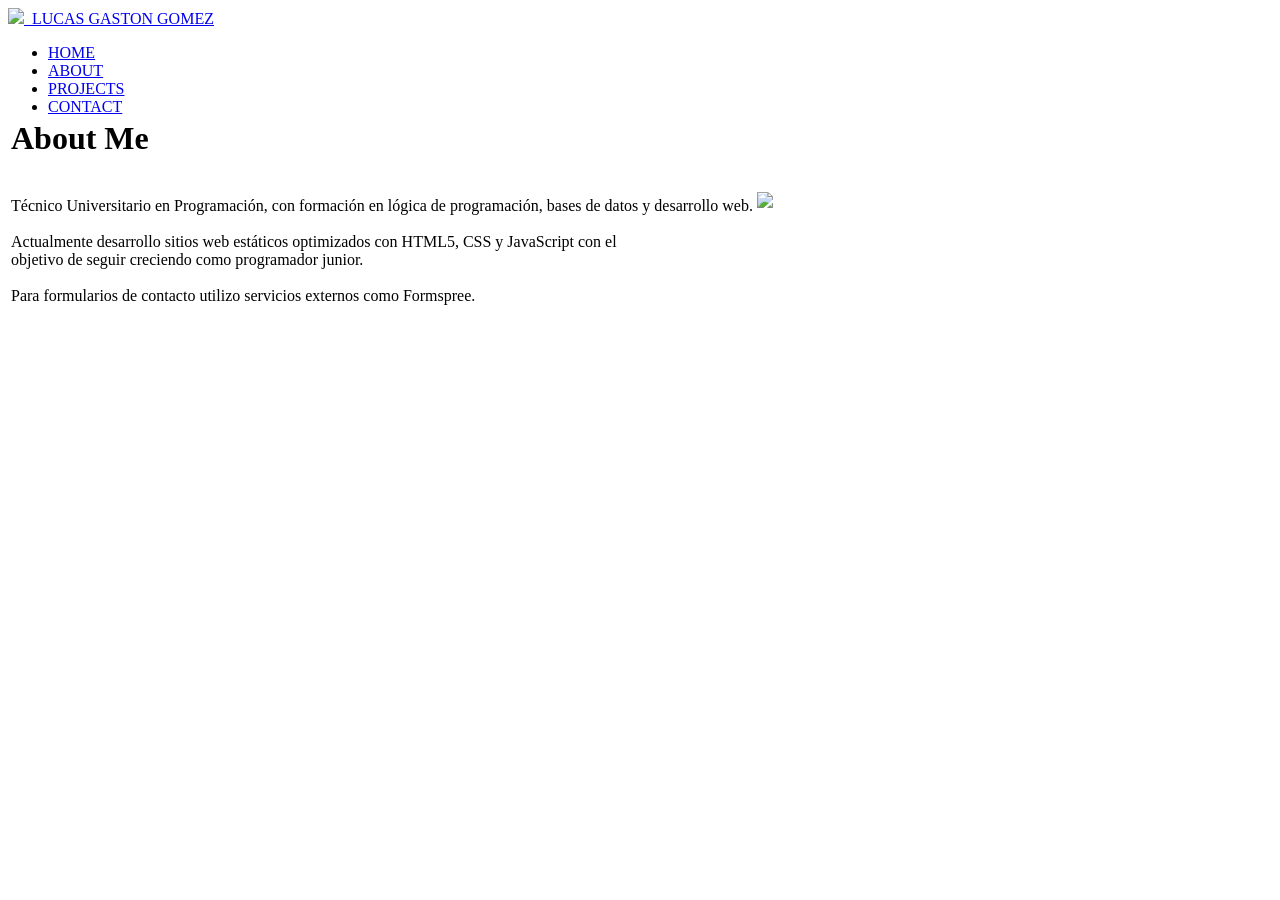
==== About.html @ ce9e9d08 "Add files via upload" ====
<!DOCTYPE html>
<html lang="es">
<head>
<meta charset="UTF-8">
<meta name="viewport" content="width=device-width, initial-scale=1.0">
<link rel="stylesheet" href="css/Principal.css">
<link rel="stylesheet" href="css/Perfil.css">
<link rel="stylesheet" href="css/About.css">
<!-- Estilos de fuentes de Google Fonts -->
<link rel="preconnect" href="https://fonts.googleapis.com">
<link rel="preconnect" href="https://fonts.gstatic.com" crossorigin>
<!-- Estilo de fuente: 'Roboto' -->
<link href="https://fonts.googleapis.com/css2?family=Roboto:wght@400;700&family=Fira+Code:wght@400;500&display=swap" rel="stylesheet">
<title>About</title>
</head>
<body class="body3">
<div class="divCabecera" style="height: 88px; ">
	<a class="hijo mover-izquierda2" href="Perfil.html"><img class="editImagen" src="contenido/FotoLucas.jpg">&nbsp;&nbsp;LUCAS GASTON GOMEZ</a>
	
	<ul class="mover-derecha2">
	<li><a href="Principal.html">HOME</a></li>
	<li><a href="About.html">ABOUT</a></li>
	<li><a href="Proyectos.html">PROJECTS</a></li>
	<li><a href="Contact.html">CONTACT</a></li>
	</ul>
</div>

<table class="tableAbout">
<tr>
<td>
<h1 class="h1About">About Me</h1> 
<br>
Técnico Universitario en Programación, con formación en lógica de programación, bases de datos y desarrollo web.
<br><br>
Actualmente desarrollo sitios web estáticos optimizados con HTML5, CSS y JavaScript con el 
<br>
objetivo de seguir creciendo como programador junior.
<br><br>
Para formularios de contacto utilizo servicios externos como Formspree.
</td>

<td class="tdMod">
<img class="imgAbout" src="contenido/FotoLucas.jpg">
</td>
</tr>


</table>


</body>
</html>
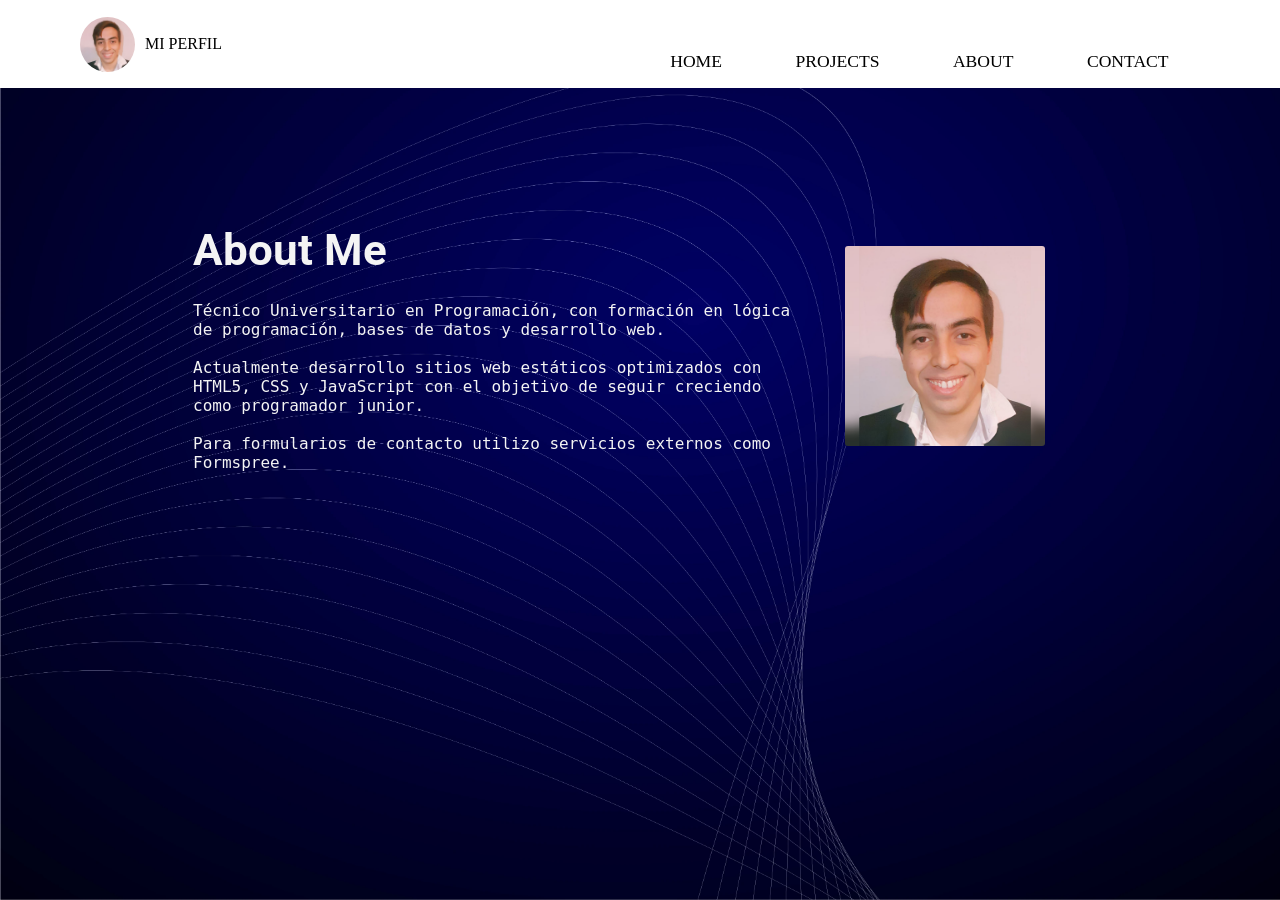
==== commit 34fe06d5: "Modificación de estilos de fuentes" ====
--- a/About.html
+++ b/About.html
@@ -10,33 +10,50 @@
 <link rel="preconnect" href="https://fonts.googleapis.com">
 <link rel="preconnect" href="https://fonts.gstatic.com" crossorigin>
 <!-- Estilo de fuente: 'Roboto' -->
-<link href="https://fonts.googleapis.com/css2?family=Roboto:wght@400;700&family=Fira+Code:wght@400;500&display=swap" rel="stylesheet">
+<link href="https://fonts.googleapis.com/css2?family=Poppins:wght@600&family=Roboto:wght@400&display=swap" rel="stylesheet">
+<link href="https://fonts.googleapis.com/css2?family=Audiowide&display=swap" rel="stylesheet">
 <title>About</title>
 </head>
 <body class="body3">
-<div class="divCabecera" style="height: 88px; ">
-	<a class="hijo mover-izquierda2" href="Perfil.html"><img class="editImagen" src="contenido/FotoLucas.jpg">&nbsp;&nbsp;LUCAS GASTON GOMEZ</a>
-	
-	<ul class="mover-derecha2">
-	<li><a href="Principal.html">HOME</a></li>
-	<li><a href="About.html">ABOUT</a></li>
-	<li><a href="Proyectos.html">PROJECTS</a></li>
-	<li><a href="Contact.html">CONTACT</a></li>
-	</ul>
-</div>
+<header class="divCabecera">
+  <a class="logo" href="Perfil.html">
+    <img class="editImagen" src="contenido/FotoLucas.jpg" alt="Lucas">
+    <span>MI PERFIL</span>
+  </a>
+
+<!-- Botón Burger (solo móvil) -->
+
+    <!-- Menú de navegación -->
+   
+<nav>
+
+      <!-- The hamburger menu -->
+       <input type="checkbox" id="valido">
+      <label class="btnBurger" for="valido"><img src="contenido/menu-burger.svg" class="imgMenu"></label>
+      <ul>
+        <li class="liFirst"><a href="index.html">HOME</a></li>
+        <li><a href="Proyectos.html">PROJECTS</a></li>
+        <li><a href="About.html">ABOUT</a></li>
+        <li class="liLast"><a href="Contact.html">CONTACT</a></li>
+      </ul>
+
+    </nav>
+  </header>
 
 <table class="tableAbout">
 <tr>
 <td>
 <h1 class="h1About">About Me</h1> 
 <br>
+<p>
 Técnico Universitario en Programación, con formación en lógica de programación, bases de datos y desarrollo web.
 <br><br>
 Actualmente desarrollo sitios web estáticos optimizados con HTML5, CSS y JavaScript con el 
-<br>
 objetivo de seguir creciendo como programador junior.
 <br><br>
 Para formularios de contacto utilizo servicios externos como Formspree.
+</p>
+
 </td>
 
 <td class="tdMod">
--- a/css/Principal.css
+++ b/css/Principal.css
@@ -0,0 +1,528 @@
+@charset "UTF-8";
+
+*{
+	margin:0;
+	box-sizing: border-box;
+}
+
+body{
+	background-image:url('Fondo.webp');
+	background-size: cover; /* Image will cover the entire element */
+  background-repeat: no-repeat; /* Image will not repeat */
+  background-attachment:fixed; /*Sirve para que la imagen quede fija al momento de ir bajando */
+  min-height: 100vh;
+}
+
+.editImagen{
+	width:55px;
+	height:55px;
+	border-radius:50px;
+}
+
+
+
+.divCabecera {
+  background-color: #fff;
+  min-height: 88px;
+  display: flex;
+  align-items: center;
+  justify-content: space-between;
+  padding: 0 5%;
+}
+
+
+/* REEMPLAZA AL .hijo */
+.logo {
+  display: flex;
+  align-items: center;
+  gap: 10px;
+  text-decoration: none;
+  font-family: fantasy;
+  color: #000;
+  transition-duration: 0.3s;
+  padding: 8px 16px;
+  border-radius: 4px;
+}
+
+.logo:hover{
+	background-color:#00006a;
+	color:#ffffff;
+	 transform: scale(1.05);
+}
+
+.logo:active{
+	background-color:#00006a;
+	color:#ffffff;
+	 transform: scale(1.0);	
+}
+
+
+
+/* 📍 Modificadores reutilizables */
+.mover-izquierda {
+  left: 25%;               /* mueve hacia la izquierda */
+  transform: translate(-50%, -50%);
+}
+
+.mover-derecha {
+  left: 75%;               /* mueve hacia la derecha */
+  transform: translate(-50%, -50%);
+}
+
+.centrar {
+  left: 50%;               /* centro */
+  transform: translate(-50%, -50%);
+}
+
+/**
+position: relative en el contenedor → define el área donde se moverá el hijo.
+
+position: absolute en el hijo → permite ubicarlo exactamente donde quieras.
+
+top: 50%; left: 50%; transform: translate(-50%, -50%) → centra el elemento.
+
+Cambiando solo left, lo puedes mover a la izquierda o derecha sin perder el centrado vertical.
+**/
+
+/* CLASES ALTERNATIVAS */
+.mover-izquierda2{
+  left: 12%;               /* mueve hacia la izquierda */
+  transform: translate(-50%, -50%);	
+}
+
+.mover-derecha2{
+	left:80%;
+	transform:translate(-50%,9%);
+}
+
+.centrar2{
+	left:20%;
+	transform:translate(-50%,-50%);
+}
+
+
+
+
+/* REEMPLAZA AL ul*/
+.menu {
+  display: flex;
+  list-style: none;
+  gap: 15px;
+}
+
+/*
+.menu a {
+  padding: 12px 18px;
+  border-radius: 6px;
+  transition-duration: 0.3s;
+}
+
+.menu a:hover{
+	background-color:#00006a;
+	color:#ffffff;
+}
+
+
+li{
+	border-radius:6px;
+	display:inline-block;
+	margin-right:10px;
+}
+
+
+li a{
+	text-decoration:none;
+	background-color:#ffffff;
+	color:#000000;
+	font-family:fantasy;
+	font-size:1.1rem;
+	font-style:normal;
+	padding:15px 20px;
+	border-radius:6px 6px 0px 0px;
+	transition: all 0.3s ease-in-out;
+}
+
+li a:hover{
+	background-color:#00006a;
+	color:#ffffff;
+}
+*/
+
+.divRedes {
+  position: fixed;
+  left: 0;
+  top: 30%;
+  width: 55px;
+  height:250px;
+  background-color: #ffffff;   /* 👈 COLOR RESTAURADO */
+  border-top-right-radius: 6px;
+  border-bottom-right-radius: 6px;
+  display: flex;
+  flex-direction: column;
+  align-items: center;
+  gap: 10px;
+  padding: 10px 0;
+  z-index: 1000;
+}
+
+
+
+.designRed {
+  width: 40px;
+  height: 40px;
+  background-color: #ffffff;
+  display: flex;
+  align-items: center;
+  justify-content: center;
+  border-radius: 6px;
+  transition: 0.3s;
+}
+
+.designRed:hover {
+  background-color: #c9c9c9;
+  transform: scale(1.1);
+}
+
+.editRed {
+  width: 24px;
+  height: 24px;
+}
+
+.buttonRed{
+	 cursor:pointer;
+	 border-style:none;
+	 border-radius:6px;
+	 transition-duration: 0.3s;
+}
+
+.buttonRed:hover{
+transform:  scale(1.1);
+background-color: #c9c9c9;
+}
+
+
+ .tdRedes{
+    position: relative;
+    justify-items: center;
+
+  }
+
+  .trRedes{
+      display:flex;
+  flex-direction: column;
+  flex-wrap: wrap;
+  gap:20px;
+  }
+
+.tableRedes{
+  position: relative;
+  margin:0;
+  padding:0;
+  width: 100%;
+}
+
+
+
+
+
+.divCentral{
+	font-family:'Roboto', sans-serif;
+	font-size:1.1rem;
+	position:absolute;
+	top:50%;
+	left:50%;
+	transform:translate(-50%,-50%);
+	max-width:700px;
+	width:90%;
+	text-align:center;
+}
+
+p{
+	font-size:1rem;
+	font-family:'Fira code', monospace;
+}
+
+.buttonProjects{
+	background-color:#fac205;
+	font-size:1rem;
+	padding:10px 40px;
+	border-radius:4px;
+	border:none;
+	cursor:pointer;
+	transition: 0.3s;
+	font-family:fantasy;
+	text-decoration:none;
+	color:#000000;
+}
+
+.buttonProjects:hover{
+	background-color:#000000;
+	color:#fac205;
+	transform:scale(1.1);
+}
+
+.buttonProjects:active{
+	background-color:#fac205;
+	color:#000000;
+	transform:scale(1.0);
+}
+
+
+.btnBurger{
+  display: none;
+  background-color:#fac205;
+}
+
+.imgMenu{
+	width:26px;
+	height:26px;
+}
+
+ul{
+    display: flex;
+  list-style: none;
+  gap: 10px;
+  justify-content: center;
+  position: relative;
+  transform: translate(-10%,80%);
+}
+
+li{
+  display: inline-block;
+  margin-right: 5%;
+}
+
+li a{
+	text-decoration:none;
+	background-color:#ffffff;
+	color:#000000;
+	font-family:fantasy;
+	font-size:1.1rem;
+	font-style:normal;
+	padding:15px 20px;
+	border-radius:6px 6px 0px 0px;
+	transition: all 0.3s ease-in-out;
+}
+
+li a:hover{
+	background-color:#00006a;
+	color:#ffffff;
+}
+
+
+
+nav input[type="checkbox"],
+    nav button {
+      display: none;
+    }
+
+
+/* ================================================= */
+/* 📱 MOBILE (hasta 768px) */
+/* ================================================= */
+@media (max-width: 768px) {
+
+  .divRedes {
+    top: auto;
+    bottom: 0;
+    left:50%;
+    transform: translateX(-50%);
+    width: 80%;
+    height: 60px;
+    justify-content: center;
+    border-top-right-radius: 6px;
+  border-top-left-radius: 6px;
+  border-bottom-right-radius: 0px;
+  }
+
+  .tdRedes{
+    position: relative;
+    justify-items: center;
+
+  }
+
+  .trRedes{
+  flex-direction: row;
+  flex-wrap: wrap;
+  gap:25px;
+  justify-content: center;
+  }
+
+
+.tableRedes{
+  position: relative;
+  margin:0;
+  padding:0;
+  width: 100%;
+}
+
+
+
+  
+ .divCabecera {
+    padding: 15px 0;
+	 flex-direction: row;
+   gap:5px;
+  }
+
+ 
+
+  .divCentral {
+    position: absolute;
+    top:50%;
+    left:50%;
+    transform: translate(-50%,-50%);
+    width: 90%;
+  }
+
+  .buttonProjects:hover{
+    background-color: #000000;
+    color:#fac205;
+  }
+
+
+	.logo {
+    padding: 3px 8px 3px 8px;
+	position: relative;
+  transform: translateX(15%);
+  font-family: fantasy;
+  font-size:1em;
+  }  
+
+  .logo:hover{
+    transform: translateX(15%) scale(1.1);
+  }
+
+
+/* MENÚ HAMBURGUESA */
+
+.btnBurger{
+          text-align: right;
+        display: block;
+        padding: 0.5em;
+        line-height: 1.6em;
+          position: relative;
+  transform: translateX(-50%);
+  z-index: 9999;
+  transition: 0.3s;
+  border-radius: 3px;
+  border-style: solid;
+  border-color: #000000;
+  border-width: 1px;
+  background-color: #ada4a4;
+}
+
+
+
+nav input[type="checkbox"]:not(:checked) ~ ul {
+        transform: translateX(200%);
+      }
+
+nav input[type="checkbox"]:checked ~ ul {
+        transform: translateX(0%);
+      }
+ 
+nav input[type="checkbox"]:checked ~ .btnBurger {
+        transform: translateX(0%);
+        transform:rotate(90deg);
+        background-color: #ffffff;
+      }
+
+nav input[type="checkbox"]:not(:checked) ~ .btnBurger {
+        transform: translate(-50%);
+      }
+
+ul{
+  display: block;
+  position: fixed;
+  right: 0;
+  top:3%;
+  left:50%;
+  background-color: #fff;
+  border-top-left-radius: 6px;
+  border-bottom-left-radius: 6px;
+  z-index: 9998;
+  text-align: left;
+    flex-direction: column;
+    margin:0;
+    padding:0;
+    transition:0.3s;
+}
+
+
+
+ul li{
+  width:100%;
+  list-style-type: none;
+    margin:0;
+    padding: 0;
+    text-align: center;
+
+}
+
+.liFirst{
+  margin-top:40%;
+}
+
+.liLast{
+  margin-bottom: 40%;
+
+}
+
+
+li a{
+  display: block;
+	text-decoration:none;
+	background-color:#fff;
+  border-radius: 0%;
+	color:#000000;
+	font-family:fantasy;
+	font-size:1.1rem;
+	font-style:normal;
+	padding:16px 20px;
+  box-sizing: border-box; /* SIRVE PARA EVITAR DESBORDE */
+	transition: 0.3s;
+}
+
+li a:hover{
+	background-color:#00006a;
+	color:#ffffff;
+}
+
+
+
+      /*
+      nav {
+        flex-direction: row;
+        flex-wrap: wrap;
+        margin-left: 0;
+        margin-right: 0;
+        left: 45%;
+        transform: translate(-50%,-150%);
+      }
+      */
+
+
+
+
+.imgMenu{
+	width:26px;
+	height:26px;
+  display: flex;
+  align-self: center;
+}
+
+
+
+}
+
+/* ================================================= */
+/* 📲 TABLET (768px a 1024px) */
+/* ================================================= */
+@media (min-width: 769px) and (max-width: 1024px) {
+
+  .divRedes {
+    flex-direction: row;
+  }
+
+}
--- a/css/Perfil.css
+++ b/css/Perfil.css
@@ -0,0 +1,178 @@
+@charset "UTF-8";
+
+.body2{
+		background-image:url("Fondo3.webp");
+	background-size: cover; /* Image will cover the entire element */
+  background-repeat: no-repeat; /* Image will not repeat */
+  background-attachment: fixed; /* This makes the background image static */
+  margin-bottom:150px;
+}
+
+
+.hijo2{
+		font-family:fantasy;
+	font-size:18px;
+ position: absolute;      /* lo sacamos del flujo normal */
+  top: 50%;                /* movemos al centro verticalmente */
+  left: 50%;               /* movemos al centro horizontalmente */
+  transform: translate(-50%, -50%); /* centramos completamente */
+  width: 250px;
+  height: 60px;
+  background: #00006a;
+  display: flex;
+  align-items: center;
+  justify-content: center;
+  color: #f4f4f4;
+  border-style:none;
+  border-radius:6px;
+  cursor:pointer;
+}
+
+.mover-izquierda2{
+  left: 12%;               /* mueve hacia la izquierda */
+  transform: translate(-50%, -50%);	
+}
+
+.divPerfil{
+	background-color: #000006;
+	background-image:  linear-gradient(#040438 1.1px, transparent 1.1px), linear-gradient(to right, #040438 1.1px, #000006 1.1px);
+	background-size: 22px 22px;	
+	width:750px;
+	height:250px;
+	position:relative;
+	margin-top:3%;
+	margin-left:auto;
+	margin-right:auto;
+	border-radius:6px;
+	color:#f4f4f4;
+	font-family:'Roboto', sans-serif;
+}
+
+.editImagenPerfil{
+	position:absolute;
+	top:50%;
+	left:50%;
+	transform:translate(-50%,-50%);
+	width:200px;
+	height:200px;
+	border-radius:6px;
+}
+
+.mover-izquierda3{
+  left: 18%;               /* mueve hacia la izquierda */
+  transform: translate(-50%, -50%);	
+}
+
+.h1Perfil{
+	position:absolute;
+	top:20%;
+	left:50%;
+	transform:translate(-20%,-50%);	
+}
+
+.tablePerfil{
+	width:425px;
+	height:240px;
+	position:relative;
+	top:50%;
+	left:50%;
+	transform:translate(-22%,-50%);
+	text-align:center;
+}
+
+
+
+.mover-derecha3{
+	left:60%;
+	transform:translate(-50%,-50%);
+}
+
+.divPerfil2{
+    background-color: #000006;
+	background-image:  linear-gradient(#040438 1.1px, transparent 1.1px), linear-gradient(to right, #040438 1.1px, #000006 1.1px);
+	background-size: 22px 22px;
+	width:950px;
+	height:300px;
+	position:relative;
+	top:50%;
+	left:50%;
+	transform:translate(-50%,10%);
+	justify-items:center;
+	border-radius:6px;
+}
+
+.tableLang{
+	 border-collapse: separate; /* Esto asegura que los bordes de las celdas sean separados */
+     border-spacing: 15px; /* Establece el espacio entre las columnas y filas */
+     	position:absolute;
+	top:50%;
+	left:50%;
+	transform:translate(-50%,-50%);
+	width:860px;
+	height:250px;
+}
+
+.tdLang{
+	background-color:#c8c8c8;
+	height:250px;
+	text-align:center;
+	justify-content:center;
+		border-radius:3px;
+}
+
+.imgLang{
+	background-color:#b4b4b4;
+	border-radius:6px;
+	width:100px;
+	height:100px;
+	padding:10px;
+}
+
+.imgLang2{
+	background-color:#b4b4b4;
+	border-radius:6px;
+	width: 70px; 
+	height:100px;
+	padding-top:10px;
+	padding-bottom:10px; 
+	padding-right:12px; 
+	padding-left:12px;
+}
+
+
+.pLang{
+	font-family:'Fira code', monospace;
+	font-size:14px;
+	font-weight:600;
+}
+
+
+.divPerfil3{
+	background-color: #000006;
+	background-image:  linear-gradient(#040438 1.1px, transparent 1.1px), linear-gradient(to right, #040438 1.1px, #000006 1.1px);
+	background-size: 22px 22px;
+	width:950px;
+	height:375px;
+	position:relative;
+	top:50%;
+	left:50%;
+	transform:translate(-50%,22%);
+	border-radius:6px;
+}
+
+.divDescript{
+	width:850px;
+	height:325px;
+	position:absolute;
+	color:#f4f4f4;
+	top:50%;
+	left:50%;
+	transform:translate(-50%,-50%);
+	text-align:left;
+	font-family:'Fira code', monospace;
+	font-size:14px;
+}
+
+
+
+
--- a/css/About.css
+++ b/css/About.css
@@ -0,0 +1,44 @@
+@charset "UTF-8";
+
+.body3{
+	background-image:url("Fondo3.webp");
+	background-size: cover; /* Image will cover the entire element */
+  background-repeat: no-repeat; /* Image will not repeat */
+  background-attachment: fixed; /* This makes the background image static */
+}
+
+
+.tableAbout{
+	width:900px;
+	height:400px;
+	position:relative;
+	top:50%;
+	left:50%;
+	transform:translate(-50%,15%);
+	font-family:'Fira code', monospace;
+	font-size:22px;
+	color:#f4f4f4;
+}
+
+
+td{
+	text-align:left;
+	width:68%;
+	}
+	
+	
+.tdMod{
+	text-align:center;
+}
+
+.imgAbout{
+	width:200px;
+	height:200px;
+	border-radius:3px;
+}
+
+.h1About{
+	font-family:'Roboto', sans-serif;
+}
+
+
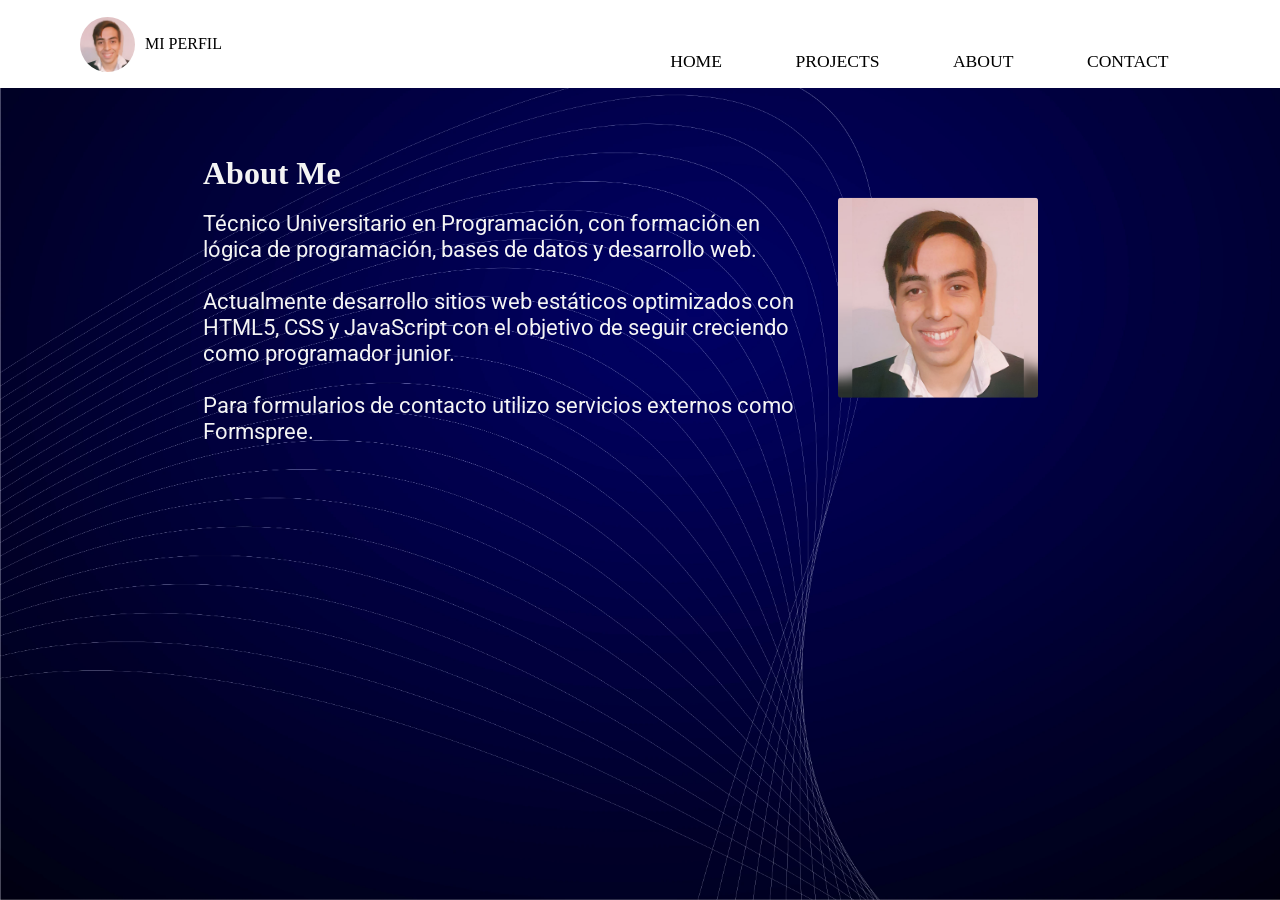
==== commit 7e771f6c: "Se quitaron los divs que contenían los h1" ====
--- a/About.html
+++ b/About.html
@@ -43,7 +43,7 @@
 <table class="tableAbout">
 <tr>
 <td>
-<h1 class="h1About">About Me</h1> 
+<h1>About Me</h1> 
 <br>
 <p>
 Técnico Universitario en Programación, con formación en lógica de programación, bases de datos y desarrollo web.
--- a/css/Principal.css
+++ b/css/Principal.css
@@ -37,7 +37,8 @@
   align-items: center;
   gap: 10px;
   text-decoration: none;
-  font-family: fantasy;
+  font-family:'Audiowide', cursive;
+  text-transform: uppercase;
   color: #000;
   transition-duration: 0.3s;
   padding: 8px 16px;
@@ -238,8 +239,8 @@
 }
 
 p{
-	font-size:1rem;
-	font-family:'Fira code', monospace;
+	font-size: 1.3rem;
+	font-family:'Roboto', Arial, sans-serif;
 }
 
 .buttonProjects{
@@ -250,7 +251,8 @@
 	border:none;
 	cursor:pointer;
 	transition: 0.3s;
-	font-family:fantasy;
+	font-family:'Audiowide', cursive;
+  text-transform: uppercase;
 	text-decoration:none;
 	color:#000000;
 }
@@ -296,7 +298,8 @@
 	text-decoration:none;
 	background-color:#ffffff;
 	color:#000000;
-	font-family:fantasy;
+	font-family:'Audiowide', cursive;
+  text-transform: uppercase;
 	font-size:1.1rem;
 	font-style:normal;
 	padding:15px 20px;
@@ -385,8 +388,9 @@
     padding: 3px 8px 3px 8px;
 	position: relative;
   transform: translateX(15%);
-  font-family: fantasy;
-  font-size:1em;
+  font-family:'Audiowide', cursive;
+  text-transform: uppercase;
+  font-size:1rem;
   }  
 
   .logo:hover{
@@ -476,8 +480,9 @@
 	background-color:#fff;
   border-radius: 0%;
 	color:#000000;
-	font-family:fantasy;
-	font-size:1.1rem;
+	font-family:'Audiowide', cursive;
+  text-transform: uppercase;
+	font-size:1rem;
 	font-style:normal;
 	padding:16px 20px;
   box-sizing: border-box; /* SIRVE PARA EVITAR DESBORDE */
@@ -524,5 +529,4 @@
   .divRedes {
     flex-direction: row;
   }
-
-}
+}
--- a/css/About.css
+++ b/css/About.css
@@ -5,19 +5,19 @@
 	background-size: cover; /* Image will cover the entire element */
   background-repeat: no-repeat; /* Image will not repeat */
   background-attachment: fixed; /* This makes the background image static */
+  min-height: 100vh;
 }
 
 
 .tableAbout{
-	width:900px;
-	height:400px;
+	max-width:900px;
+	width:90%;
 	position:relative;
 	top:50%;
 	left:50%;
 	transform:translate(-50%,15%);
-	font-family:'Fira code', monospace;
-	font-size:22px;
 	color:#f4f4f4;
+	padding: 15px 10px 15px 10px;
 }
 
 
@@ -38,7 +38,26 @@
 }
 
 .h1About{
-	font-family:'Roboto', sans-serif;
+	font-family:'Poppins', sans-serif;
 }
 
+p{
+	font-size: 1.4rem;
+}
 
+@media (max-width:768px){
+	.tableAbout{
+		display: flex;
+		padding: 10px 5px 10px 5px;
+		transform:translate(-50%,15%);
+	}
+
+p{
+	font-size: 1.2rem;
+}
+
+	.tdMod{
+		display:none;
+	}
+
+}
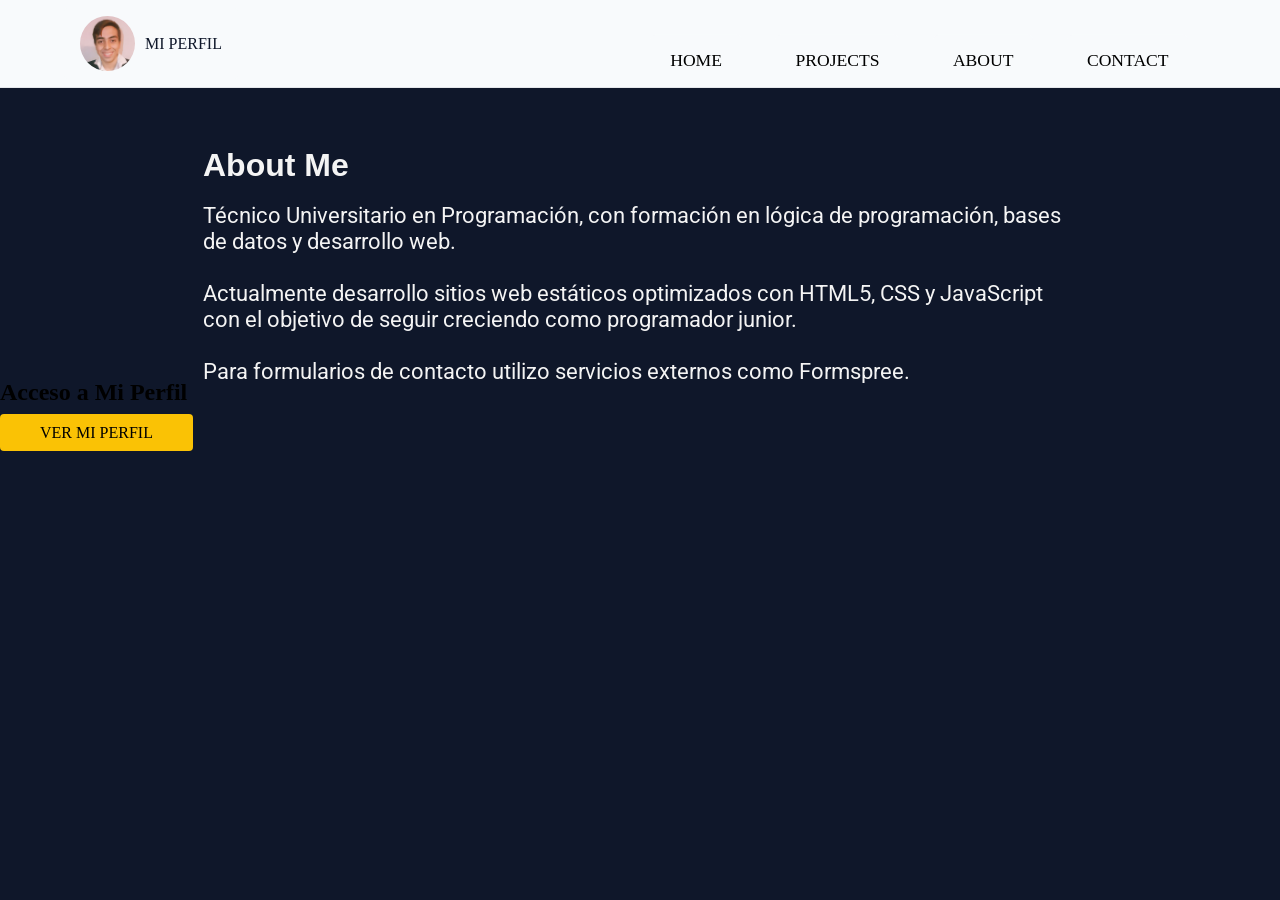
==== commit dd0614fb: "Se quitó imágen y se agregó botón Perfil" ====
--- a/About.html
+++ b/About.html
@@ -4,7 +4,6 @@
 <meta charset="UTF-8">
 <meta name="viewport" content="width=device-width, initial-scale=1.0">
 <link rel="stylesheet" href="css/Principal.css">
-<link rel="stylesheet" href="css/Perfil.css">
 <link rel="stylesheet" href="css/About.css">
 <!-- Estilos de fuentes de Google Fonts -->
 <link rel="preconnect" href="https://fonts.googleapis.com">
@@ -14,13 +13,13 @@
 <link href="https://fonts.googleapis.com/css2?family=Audiowide&display=swap" rel="stylesheet">
 <title>About</title>
 </head>
-<body class="body3">
+<body>
 <header class="divCabecera">
   <a class="logo" href="Perfil.html">
     <img class="editImagen" src="contenido/FotoLucas.jpg" alt="Lucas">
     <span>MI PERFIL</span>
   </a>
-
+ 
 <!-- Botón Burger (solo móvil) -->
 
     <!-- Menú de navegación -->
@@ -39,7 +38,8 @@
 
     </nav>
   </header>
-
+ 
+<main class="mainAbout">
 <table class="tableAbout">
 <tr>
 <td>
@@ -53,16 +53,17 @@
 <br><br>
 Para formularios de contacto utilizo servicios externos como Formspree.
 </p>
-
-</td>
-
-<td class="tdMod">
-<img class="imgAbout" src="contenido/FotoLucas.jpg">
 </td>
 </tr>
+</table>
+<br>
+<h2>Acceso a Mi Perfil</h2>
+<br>
+<a class="buttonProjects" href="Perfil.html">Ver Mi Perfil</a>
+
+</main>
 
 
-</table>
 
 
 </body>
--- a/css/Principal.css
+++ b/css/Principal.css
@@ -6,10 +6,10 @@
 }
 
 body{
-	background-image:url('Fondo.webp');
+	background-color: #0f172a;
 	background-size: cover; /* Image will cover the entire element */
   background-repeat: no-repeat; /* Image will not repeat */
-  background-attachment:fixed; /*Sirve para que la imagen quede fija al momento de ir bajando */
+  background-attachment: fixed; /* This makes the background image static  */
   min-height: 100vh;
 }
 
@@ -22,12 +22,17 @@
 
 
 .divCabecera {
-  background-color: #fff;
+  background-color: #f8fafc;
   min-height: 88px;
   display: flex;
   align-items: center;
   justify-content: space-between;
   padding: 0 5%;
+  border-bottom:1px solid #e5e7eb;
+  position: sticky;
+  top:0;
+  z-index: 9999;
+  /* PONER z-index EN TODOS LOS DIVS CON position: absolute */
 }
 
 
@@ -46,14 +51,14 @@
 }
 
 .logo:hover{
-	background-color:#00006a;
-	color:#ffffff;
+	background-color:#0f172a;
+	color:#f8fafc;
 	 transform: scale(1.05);
 }
 
 .logo:active{
-	background-color:#00006a;
-	color:#ffffff;
+	background-color:#0f172a;
+	color:#f8fafc;
 	 transform: scale(1.0);	
 }
 
@@ -155,7 +160,7 @@
   top: 30%;
   width: 55px;
   height:250px;
-  background-color: #ffffff;   /* 👈 COLOR RESTAURADO */
+  background-color: #f8fafc;   /* 👈 COLOR RESTAURADO */
   border-top-right-radius: 6px;
   border-bottom-right-radius: 6px;
   display: flex;
@@ -171,7 +176,7 @@
 .designRed {
   width: 40px;
   height: 40px;
-  background-color: #ffffff;
+  background-color: #f8fafc;
   display: flex;
   align-items: center;
   justify-content: center;
@@ -225,7 +230,7 @@
 
 
 
-
+  
 .divCentral{
 	font-family:'Roboto', sans-serif;
 	font-size:1.1rem;
@@ -236,6 +241,11 @@
 	max-width:700px;
 	width:90%;
 	text-align:center;
+  color:#f8fafc;
+}
+
+.divCentral h1{
+  font-family:'Poppins', sans-serif;
 }
 
 p{
@@ -296,7 +306,7 @@
 
 li a{
 	text-decoration:none;
-	background-color:#ffffff;
+	background-color:#f8fafc;
 	color:#000000;
 	font-family:'Audiowide', cursive;
   text-transform: uppercase;
@@ -308,8 +318,8 @@
 }
 
 li a:hover{
-	background-color:#00006a;
-	color:#ffffff;
+	background-color:#0f172a;
+	color:#f8fafc;
 }
 
 
@@ -337,7 +347,7 @@
   border-top-left-radius: 6px;
   border-bottom-right-radius: 0px;
   }
-
+ 
   .tdRedes{
     position: relative;
     justify-items: center;
@@ -359,7 +369,7 @@
   width: 100%;
 }
 
-
+ 
 
   
  .divCabecera {
@@ -429,7 +439,7 @@
 nav input[type="checkbox"]:checked ~ .btnBurger {
         transform: translateX(0%);
         transform:rotate(90deg);
-        background-color: #ffffff;
+        background-color: #f8fafc;
       }
 
 nav input[type="checkbox"]:not(:checked) ~ .btnBurger {
@@ -442,7 +452,7 @@
   right: 0;
   top:3%;
   left:50%;
-  background-color: #fff;
+  background-color: #f8fafc;
   border-top-left-radius: 6px;
   border-bottom-left-radius: 6px;
   z-index: 9998;
@@ -477,7 +487,7 @@
 li a{
   display: block;
 	text-decoration:none;
-	background-color:#fff;
+	background-color:#f8fafc;
   border-radius: 0%;
 	color:#000000;
 	font-family:'Audiowide', cursive;
@@ -490,8 +500,8 @@
 }
 
 li a:hover{
-	background-color:#00006a;
-	color:#ffffff;
+	background-color:#0f172a;
+	color:#f8fafc;
 }
 
 
--- a/css/About.css
+++ b/css/About.css
@@ -1,13 +1,24 @@
 @charset "UTF-8";
 
-.body3{
-	background-image:url("Fondo3.webp");
-	background-size: cover; /* Image will cover the entire element */
-  background-repeat: no-repeat; /* Image will not repeat */
-  background-attachment: fixed; /* This makes the background image static */
-  min-height: 100vh;
+
+
+.logo{
+	background-color: #f8fafc;
+	color:#0f172a;
+	cursor:pointer;
 }
 
+.logo:hover{
+	background-color:#0f172a;
+	color:#f8fafc;
+	 transform: scale(1.05);
+}
+
+.lgo:active{
+	background-color:#0f172a;
+	color:#f8fafc;
+	 transform: scale(1.0);	
+}
 
 .tableAbout{
 	max-width:900px;
@@ -21,7 +32,7 @@
 }
 
 
-td{
+.tableAbout td{
 	text-align:left;
 	width:68%;
 	}
@@ -37,11 +48,11 @@
 	border-radius:3px;
 }
 
-.h1About{
+.tableAbout h1{
 	font-family:'Poppins', sans-serif;
 }
 
-p{
+.tableAbout p{
 	font-size: 1.4rem;
 }
 
@@ -49,15 +60,14 @@
 	.tableAbout{
 		display: flex;
 		padding: 10px 5px 10px 5px;
-		transform:translate(-50%,15%);
+		transform:translate(-50%,20%);
 	}
 
-p{
+.tableAbout p{
 	font-size: 1.2rem;
 }
 
 	.tdMod{
 		display:none;
 	}
-
-}
+}
